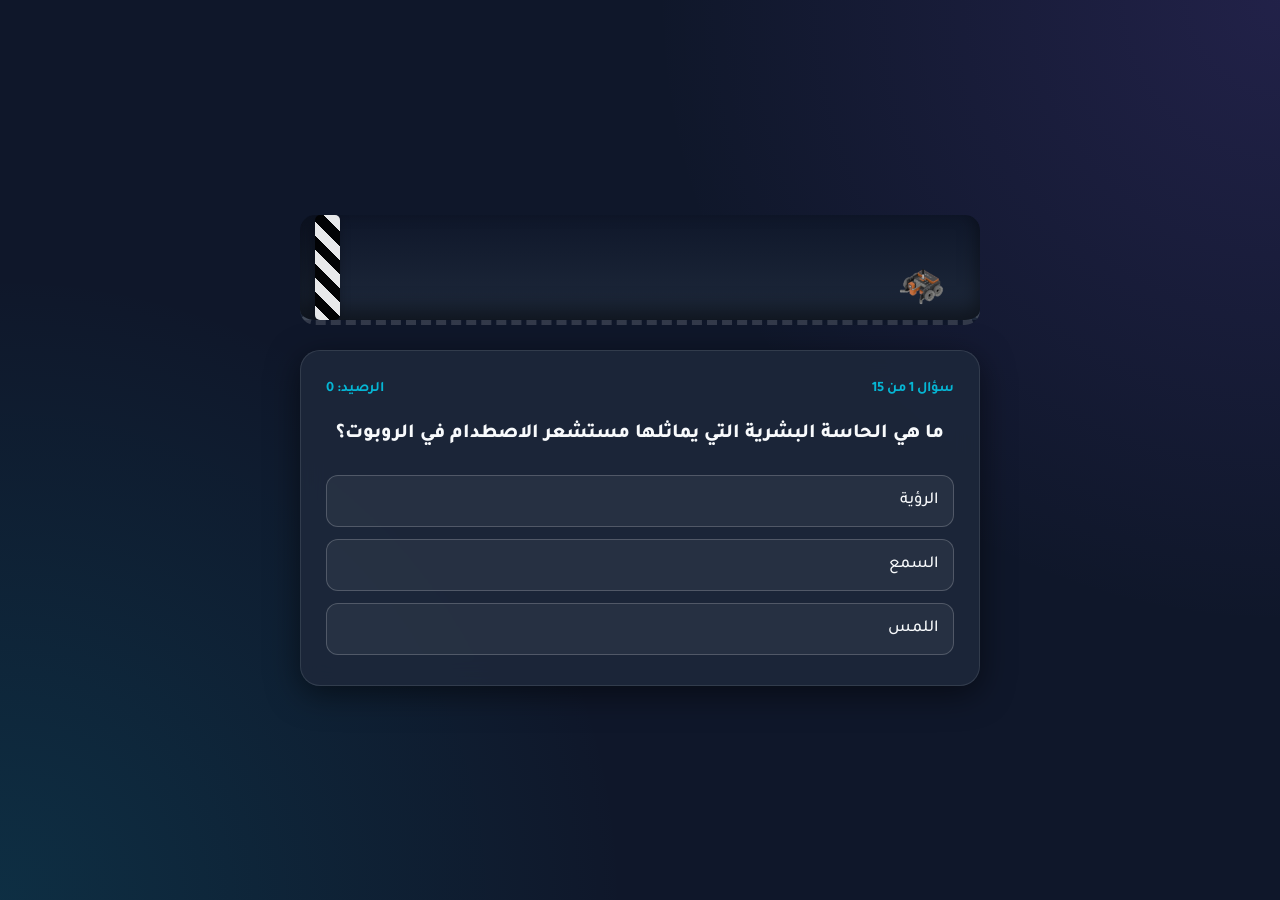
==== games/robot-game.html @ b35075b6 "Add files via upload" ====
<!DOCTYPE html>
<html lang="ar" dir="rtl">
<head>
    <meta charset="UTF-8">
    <meta name="viewport" content="width=device-width, initial-scale=1.0">
    <title>مختبر الروبوت الذكي: مسار VEX</title>
    <link href="https://fonts.googleapis.com/css2?family=Tajawal:wght@400;500;700;800&display=swap" rel="stylesheet">
    <style>
        :root {
            --bg-color: #0F172A;
            --card-bg: rgba(30, 41, 59, 0.85);
            --primary: #06b6d4;
            --secondary: #8b5cf6;
            --text-light: #f8fafc;
            --success: #10b981;
            --danger: #ef4444;
            --warning: #f59e0b;
            --track-color: #1e293b;
        }

        * {
            box-sizing: border-box;
            margin: 0;
            padding: 0;
            font-family: 'Tajawal', sans-serif;
        }

        body {
            background-color: var(--bg-color);
            color: var(--text-light);
            display: flex;
            justify-content: center;
            align-items: center;
            min-height: 100vh;
            background-image: radial-gradient(circle at top right, rgba(139, 92, 246, 0.15), transparent 40%),
                              radial-gradient(circle at bottom left, rgba(6, 182, 212, 0.15), transparent 40%);
            overflow: hidden;
            padding: 10px;
        }

        .game-container {
            width: 100%;
            max-width: 680px;
            text-align: center;
            position: relative;
        }

        /* Driving Track Section */
        .track-container {
            position: relative;
            width: 100%;
            height: 110px;
            background: linear-gradient(to bottom, #0f172a 0%, var(--track-color) 100%);
            border-radius: 15px;
            margin-bottom: 25px;
            border-bottom: 5px dashed rgba(255, 255, 255, 0.15);
            box-shadow: inset 0 -10px 20px rgba(0,0,0,0.5);
            overflow: hidden;
        }

        .finish-line {
            position: absolute;
            left: 15px;
            top: 0;
            bottom: 0;
            width: 25px;
            background: repeating-linear-gradient(45deg, #fff, #fff 10px, #000 10px, #000 20px);
            border-radius: 5px;
            opacity: 0.9;
            z-index: 5;
            box-shadow: -5px 0 15px rgba(0,0,0,0.5);
        }

        .finish-glow {
            box-shadow: 0 0 30px 10px rgba(16, 185, 129, 0.8);
        }

        .robot-img {
            position: absolute;
            bottom: 5px;
            right: 15px; /* Starts at the right (RTL) */
            width: 85px;
            height: auto;
            transition: right 0.8s cubic-bezier(0.25, 1, 0.5, 1), filter 0.3s, transform 0.3s;
            z-index: 10;
        }

        /* Animations for Robot */
        .robot-glow { filter: drop-shadow(0 0 15px var(--primary)); }
        
        @keyframes shakeError {
            0%, 100% { transform: translateX(0); filter: drop-shadow(0 0 10px var(--danger)); }
            20%, 60% { transform: translateX(-10px); }
            40%, 80% { transform: translateX(10px); }
        }
        .robot-error { animation: shakeError 0.5s ease-in-out; }

        @keyframes jumpCelebrate {
            0%, 100% { transform: translateY(0) scale(1); filter: drop-shadow(0 0 10px #fbbf24); }
            50% { transform: translateY(-30px) scale(1.1); filter: drop-shadow(0 0 30px #fbbf24); }
        }
        .robot-celebrate { animation: jumpCelebrate 1s ease-in-out infinite; }

        /* Glassmorphism Card */
        .glass-card {
            background: var(--card-bg);
            backdrop-filter: blur(12px);
            -webkit-backdrop-filter: blur(12px);
            border: 1px solid rgba(255, 255, 255, 0.1);
            border-radius: 20px;
            padding: 30px 25px;
            box-shadow: 0 8px 32px 0 rgba(0, 0, 0, 0.5);
        }

        .question-header {
            display: flex;
            justify-content: space-between;
            align-items: center;
            margin-bottom: 20px;
            font-size: 0.9rem;
            color: var(--primary);
            font-weight: 700;
        }

        .question-text {
            font-size: 1.25rem;
            font-weight: 800;
            margin-bottom: 25px;
            line-height: 1.6;
        }

        /* Options */
        .options-grid {
            display: flex;
            flex-direction: column;
            gap: 12px;
        }

        .btn-option {
            background-color: rgba(255, 255, 255, 0.05);
            border: 1px solid rgba(255, 255, 255, 0.2);
            color: var(--text-light);
            padding: 15px;
            border-radius: 12px;
            font-size: 1.05rem;
            font-weight: 500;
            cursor: pointer;
            transition: all 0.2s ease;
            text-align: right;
        }

        .btn-option:hover {
            background-color: rgba(255, 255, 255, 0.1);
            transform: translateY(-2px);
            border-color: var(--primary);
        }

        .btn-option.correct {
            background-color: var(--success);
            border-color: var(--success);
            color: white;
            box-shadow: 0 0 15px rgba(16, 185, 129, 0.4);
        }

        .btn-option.wrong {
            background-color: var(--danger);
            border-color: var(--danger);
            color: white;
            opacity: 0.9;
        }

        /* Explanation Box */
        .explanation-box {
            display: none;
            margin-top: 20px;
            padding: 15px;
            background: rgba(239, 68, 68, 0.15);
            border: 1.5px dashed var(--danger);
            border-radius: 10px;
            font-size: 0.95rem;
            line-height: 1.5;
            color: #fca5a5;
            text-align: right;
            animation: fadeIn 0.4s ease;
        }
        .explanation-box strong { color: white; }

        @keyframes fadeIn {
            from { opacity: 0; transform: translateY(-10px); }
            to { opacity: 1; transform: translateY(0); }
        }

        /* End Screen */
        .end-screen { display: none; }
        
        .end-screen h2 {
            font-size: 2.2rem;
            margin-bottom: 15px;
            color: var(--primary);
        }

        .score-text {
            font-size: 1.4rem;
            margin-bottom: 20px;
            font-weight: 700;
        }

        .teacher-note {
            background: rgba(245, 158, 11, 0.1);
            border: 1px solid var(--warning);
            padding: 15px;
            border-radius: 10px;
            margin-bottom: 25px;
            font-size: 0.9rem;
            line-height: 1.6;
            color: #fcd34d;
        }

        .btn-primary {
            background: linear-gradient(90deg, var(--primary), var(--secondary));
            border: none;
            color: white;
            padding: 15px 35px;
            border-radius: 30px;
            font-size: 1.1rem;
            font-weight: 700;
            cursor: pointer;
            transition: transform 0.2s ease, box-shadow 0.2s ease;
        }

        .btn-primary:hover {
            transform: scale(1.05);
            box-shadow: 0 10px 20px rgba(6, 182, 212, 0.3);
        }
    </style>
</head>
<body>

    <div class="game-container">
        <!-- Driving Track -->
        <div class="track-container" id="track">
            <div class="finish-line" id="finish-line"></div>
            <!-- Make sure to use 'vex.png' -->
            <img src="vex.png" alt="VEX Robot" class="robot-img" id="robot">
        </div>

        <!-- Quiz Section -->
        <div class="glass-card" id="quiz-card">
            <div class="question-header">
                <span id="q-counter">سؤال 1 من 15</span>
                <span id="live-score">الرصيد: 0</span>
            </div>
            <div class="question-text" id="question">جاري تحميل التحدي...</div>
            <div class="options-grid" id="options"></div>
            <div class="explanation-box" id="explanation"></div>
        </div>

        <!-- End Screen Section -->
        <div class="glass-card end-screen" id="end-screen">
            <h2 id="end-title">انتهى التحدي!</h2>
            <div class="score-text">نتيجتك النهائية: <span id="score">0</span> من 15</div>
            
            <!-- Teacher Reminder Note -->
            <div class="teacher-note">
                💡 <strong>تنبيه هام من المعلم:</strong><br>
                هذه اللعبة مصممة لمراجعة معلوماتك وتثبيتها بمتعة، ولكنها <strong>لا تغني أبداً عن مراجعة أوراق العمل والمذكرة الأساسية للمنهج</strong>. تأكد من مذاكرة مصادرك جيداً للاستعداد للاختبارات!
            </div>

            <button class="btn-primary" onclick="restartGame()">إعادة التحدي 🔄</button>
        </div>
    </div>

    <script>
        // 15 Questions with Explanations
        const questions = [
            {
                q: "ما هي الحاسة البشرية التي يماثلها مستشعر الاصطدام في الروبوت؟",
                options: ["الرؤية", "السمع", "اللمس"],
                answer: 2,
                exp: "مستشعر الاصطدام يعمل عند الاحتكاك أو الاصطدام المادي بالأشياء، تماماً مثل حاسة اللمس."
            },
            {
                q: "من أمثلة مستشعرات الاصطدام المستخدمة في المكانس الروبوتية المنزلية مستشعر:",
                options: ["الجدار", "الزلازل", "القوة العضلية"],
                answer: 0,
                exp: "تستخدم المكنسة مستشعر (الجدار) لتعرف أنها اصطدمت بحاجز فتقوم بتغيير مسارها."
            },
            {
                q: "يستخدم مستشعر المسافة بالليزر لتوضيح المسافة بين الروبوت وأقرب كائن، ويقع غالباً في:",
                options: ["الجزء الخلفي", "الجزء الأمامي", "الجزء الأيمن"],
                answer: 1,
                exp: "يقع في الجزء الأمامي ليكون بمثابة عين للروبوت يرى بها ما أمامه قبل الاصطدام به."
            },
            {
                q: "أي المستشعرات يستخدم في السيارات لأنظمة السلامة المضادة للتصادم والوقوف الذاتي؟",
                options: ["مستشعر الموجات فوق الصوتية", "مستشعر الضوء", "مستشعر الألوان"],
                answer: 0,
                exp: "الموجات فوق الصوتية (Ultrasonic) ترسل موجات صوتية وترتد لتحسب المسافة بدقة عالية للسيارات."
            },
            {
                q: "لكتابة ملاحظات داخل الكود لمساعدة فريق العمل على فهمه دون أن ينفذها الروبوت، نستخدم:",
                options: ["المتغيرات", "التكرارات", "التعليقات"],
                answer: 2,
                exp: "التعليقات (Comments) هي نصوص يقرأها الإنسان فقط، ويتجاهلها الحاسب والروبوت تماماً أثناء التنفيذ."
            },
            {
                q: "صح أم خطأ: يمكن العثور على لبنة مستشعر الاصطدام في فئة (التحكم).",
                options: ["صح", "خطأ"],
                answer: 1,
                exp: "خطأ. جميع المستشعرات توجد في فئة (الاستشعار - Sensing) وليس التحكم."
            },
            {
                q: "صح أم خطأ: يعمل مستشعر الاصطدام مثل الزر؛ إما أن يكون مضغوطاً (1) أو غير مضغوط (0).",
                options: ["صح", "خطأ"],
                answer: 0,
                exp: "إجابة صحيحة. مستشعر الاصطدام يعطي قيمتين فقط: نعم يوجد اصطدام (مضغوط)، أو لا يوجد (غير مضغوط)."
            },
            // New Extrapolated Questions
            {
                q: "في منصة VEX VR، المستشعر الذي يكتشف ألوان العقبات أو الخطوط المحيطة يسمى:",
                options: ["مستشعر العين / الألوان", "مستشعر الموقع", "مستشعر الجيروسكوب"],
                answer: 0,
                exp: "مستشعر العين (Eye Sensor) يمكنه اكتشاف الألوان مثل الأحمر والأخضر والأزرق."
            },
            {
                q: "إذا أردت أن يتوقف الروبوت قبل أن يصطدم بالحائط بمسافة 50 مم، ستستخدم مستشعر:",
                options: ["اللمس", "المسافة", "الألوان"],
                answer: 1,
                exp: "لأن مستشعر المسافة يقيس البعد قبل الوصول للهدف، بينما مستشعر اللمس يحتاج للاصطدام الفعلي."
            },
            {
                q: "في برمجة VEX، يتم إدخال لبنات الاستشعار (السداسية) عادة داخل لبنات:",
                options: ["التحكم (مثل: انتظر حتى، إذا..إذن)", "الحركة (مثل: تحرك للأمام)", "التعليقات"],
                answer: 0,
                exp: "لبنات الاستشعار السداسية تُستخدم كـ (شروط) داخل أوامر التحكم لاتخاذ القرارات."
            },
            {
                q: "لحماية المكنسة الروبوتية من السقوط من الدرج، أين يجب توجيه مستشعر المسافة؟",
                options: ["للأعلى", "للخلف", "للأسفل"],
                answer: 2,
                exp: "يُوجه للأسفل (مستشعر حافة) لاكتشاف الفراغات أو السلالم لمنع الروبوت من السقوط."
            },
            {
                q: "صح أم خطأ: لا تستطيع الروبوتات اتخاذ قرارات ذكية بدون استخدام المستشعرات.",
                options: ["صح", "خطأ"],
                answer: 0,
                exp: "صح. المستشعرات هي (الحواس) التي تعطي الروبوت معلومات عن بيئته ليتخذ القرار البرمجي."
            },
            {
                q: "تعتمد المركبات ذاتية القيادة (التي تقود نفسها) بشكل أساسي على المستشعرات لاتخاذ قرارات مثل:",
                options: ["تشغيل الراديو", "تجنب العقبات والمشاة", "تغيير لون الإضاءة الداخلية"],
                answer: 1,
                exp: "الهدف الأمني الأهم للمستشعرات في السيارات الذكية هو تجنب الحوادث والعقبات."
            },
            {
                q: "صح أم خطأ: روبوت الواقع الافتراضي (VEX VR) يمتلك مستشعرات برمجية تحاكي الروبوت الحقيقي تماماً.",
                options: ["صح", "خطأ"],
                answer: 0,
                exp: "صح. منصة VEX VR توفر محاكاة دقيقة جداً للمستشعرات لتطوير مهارات البرمجة قبل تطبيقها واقعياً."
            },
            {
                q: "لكي يتتبع الروبوت خطاً أسود مرسوماً على الأرض دون الخروج عنه، يحتاج بشكل أساسي إلى:",
                options: ["مستشعر المسافة", "مستشعر الألوان / الضوء", "مستشعر اللمس"],
                answer: 1,
                exp: "مستشعر الألوان يقيس نسبة انعكاس الضوء للتمييز بين الخط الأسود والأرضية البيضاء."
            }
        ];

        const totalQuestions = questions.length;
        let currentQuestion = 0;
        let score = 0;
        let audioCtx = null;

        // Elements
        const questionEl = document.getElementById('question');
        const optionsEl = document.getElementById('options');
        const expEl = document.getElementById('explanation');
        const robotEl = document.getElementById('robot');
        const cardEl = document.getElementById('quiz-card');
        const qCounterEl = document.getElementById('q-counter');
        const liveScoreEl = document.getElementById('live-score');
        const finishLineEl = document.getElementById('finish-line');

        function initAudio() {
            if (!audioCtx) audioCtx = new (window.AudioContext || window.webkitAudioContext)();
        }

        function playSound(type) {
            if (!audioCtx) return;
            const osc = audioCtx.createOscillator();
            const gainNode = audioCtx.createGain();
            osc.connect(gainNode);
            gainNode.connect(audioCtx.destination);

            if (type === 'success') {
                osc.type = 'sine';
                osc.frequency.setValueAtTime(600, audioCtx.currentTime);
                osc.frequency.exponentialRampToValueAtTime(1200, audioCtx.currentTime + 0.1);
                gainNode.gain.setValueAtTime(0.2, audioCtx.currentTime);
                gainNode.gain.exponentialRampToValueAtTime(0.01, audioCtx.currentTime + 0.3);
                osc.start(); osc.stop(audioCtx.currentTime + 0.3);
            } else if (type === 'wrong') {
                osc.type = 'sawtooth';
                osc.frequency.setValueAtTime(150, audioCtx.currentTime);
                osc.frequency.exponentialRampToValueAtTime(80, audioCtx.currentTime + 0.3);
                gainNode.gain.setValueAtTime(0.2, audioCtx.currentTime);
                gainNode.gain.exponentialRampToValueAtTime(0.01, audioCtx.currentTime + 0.3);
                osc.start(); osc.stop(audioCtx.currentTime + 0.3);
            } else if (type === 'win') {
                // Victory Fanfare
                osc.type = 'square';
                osc.frequency.setValueAtTime(440, audioCtx.currentTime);
                osc.frequency.setValueAtTime(554, audioCtx.currentTime + 0.2);
                osc.frequency.setValueAtTime(659, audioCtx.currentTime + 0.4);
                osc.frequency.setValueAtTime(880, audioCtx.currentTime + 0.6);
                gainNode.gain.setValueAtTime(0.2, audioCtx.currentTime);
                gainNode.gain.linearRampToValueAtTime(0, audioCtx.currentTime + 1.2);
                osc.start(); osc.stop(audioCtx.currentTime + 1.2);
            }
        }

        function moveRobot() {
            // Robot only moves based on CORRECT answers (score)
            // 15 correct answers = reach the finish line (85% of track + overlap)
            const progress = (score / totalQuestions);
            const targetRight = progress * 82; // 82% brings it right to the line
            robotEl.style.right = `calc(${targetRight}% + 15px)`;
        }

        function loadQuestion() {
            expEl.style.display = 'none'; // hide explanation
            const q = questions[currentQuestion];
            qCounterEl.textContent = `سؤال ${currentQuestion + 1} من ${totalQuestions}`;
            liveScoreEl.textContent = `الرصيد: ${score}`;
            questionEl.textContent = q.q;
            optionsEl.innerHTML = '';
            
            q.options.forEach((opt, index) => {
                const btn = document.createElement('button');
                btn.className = 'btn-option';
                btn.textContent = opt;
                btn.onclick = () => checkAnswer(index, btn);
                optionsEl.appendChild(btn);
            });
        }

        function checkAnswer(selectedIndex, btnElement) {
            initAudio();
            const allBtns = optionsEl.querySelectorAll('.btn-option');
            allBtns.forEach(b => b.style.pointerEvents = 'none');

            const correctIndex = questions[currentQuestion].answer;
            const explanation = questions[currentQuestion].exp;
            let delayToNext = 1500; // Normal delay for correct

            if (selectedIndex === correctIndex) {
                // CORRECT
                btnElement.classList.add('correct');
                playSound('success');
                score++;
                robotEl.classList.add('robot-glow');
                setTimeout(() => robotEl.classList.remove('robot-glow'), 600);
                moveRobot();
            } else {
                // WRONG
                btnElement.classList.add('wrong');
                allBtns[correctIndex].classList.add('correct');
                playSound('wrong');
                
                // Show Correction
                expEl.innerHTML = `<strong>❌ إجابة غير دقيقة!</strong><br>${explanation}`;
                expEl.style.display = 'block';
                
                // Shake robot, NO movement
                robotEl.classList.add('robot-error');
                setTimeout(() => robotEl.classList.remove('robot-error'), 500);
                
                // Extra time to read explanation
                delayToNext = 4000; 
            }

            currentQuestion++;

            setTimeout(() => {
                if (currentQuestion < totalQuestions) {
                    loadQuestion();
                } else {
                    showEndScreen();
                }
            }, delayToNext);
        }

        function showEndScreen() {
            document.getElementById('quiz-card').style.display = 'none';
            document.getElementById('end-screen').style.display = 'block';
            document.getElementById('score').textContent = score;
            liveScoreEl.textContent = `الرصيد: ${score}`;

            const endTitle = document.getElementById('end-title');

            if (score === totalQuestions) {
                // PERFECT SCORE - CRASH/REACH FINISH LINE!
                robotEl.style.right = 'calc(85% + 20px)'; // Touch the line
                endTitle.textContent = "🏆 إنجاز مبهر! علامة كاملة";
                playSound('win');
                finishLineEl.classList.add('finish-glow');
                robotEl.classList.add('robot-celebrate');
            } else {
                // NOT PERFECT - STOP SHORT
                endTitle.textContent = "👏 أداء رائع! لكن يمكنك التحسن";
                endTitle.style.color = "var(--warning)";
                playSound('success');
            }
        }

        function restartGame() {
            currentQuestion = 0;
            score = 0;
            robotEl.style.right = '15px'; // Reset position
            robotEl.classList.remove('robot-celebrate');
            finishLineEl.classList.remove('finish-glow');
            
            document.getElementById('quiz-card').style.display = 'block';
            document.getElementById('end-screen').style.display = 'none';
            loadQuestion();
        }

        // Start
        window.onload = loadQuestion;
    </script>
</body>
</html>
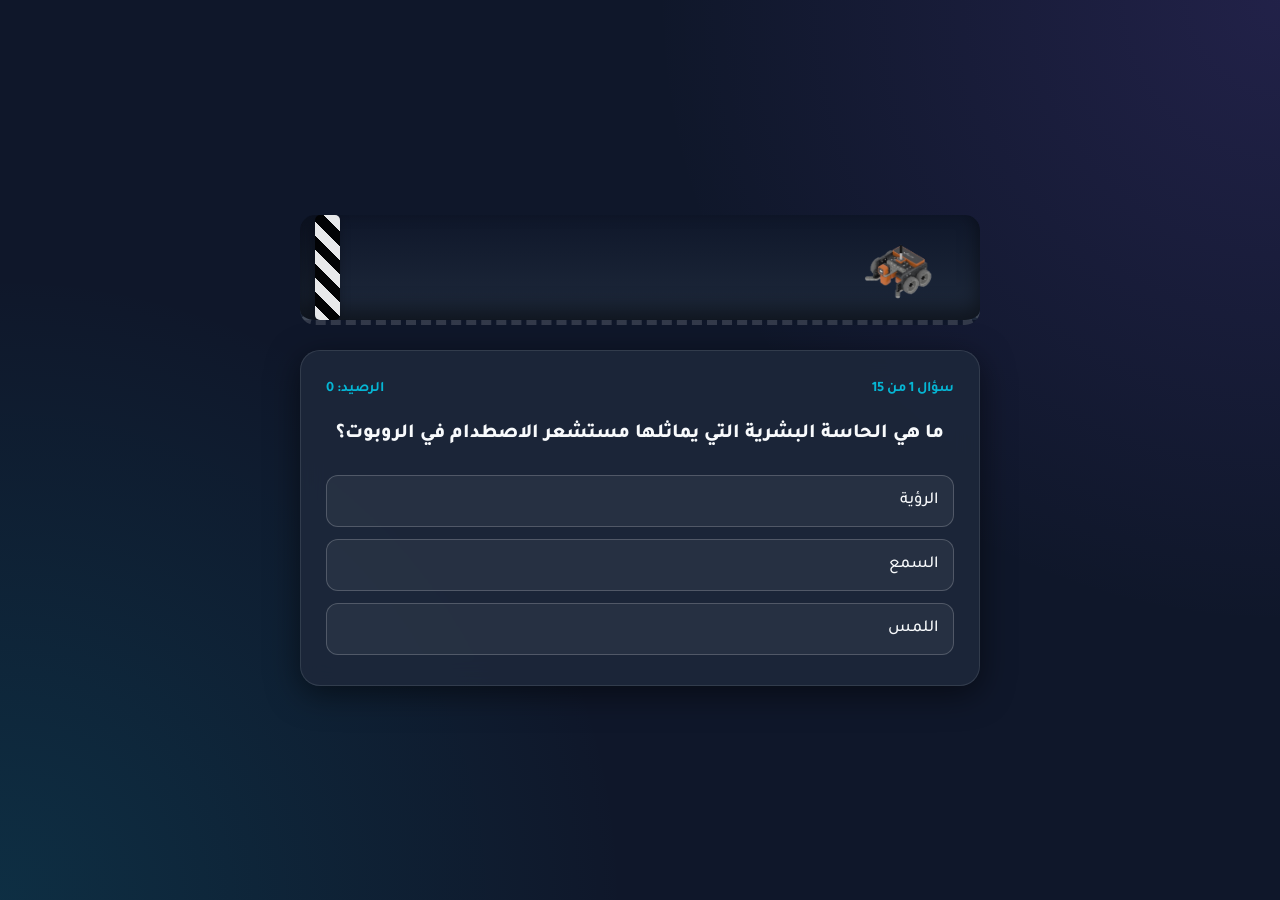
==== commit 847e0bdc: "Update robot-game.html" ====
--- a/games/robot-game.html
+++ b/games/robot-game.html
@@ -79,7 +79,7 @@
             position: absolute;
             bottom: 5px;
             right: 15px; /* Starts at the right (RTL) */
-            width: 85px;
+            width: 130px;
             height: auto;
             transition: right 0.8s cubic-bezier(0.25, 1, 0.5, 1), filter 0.3s, transform 0.3s;
             z-index: 10;
@@ -529,4 +529,4 @@
         window.onload = loadQuestion;
     </script>
 </body>
-</html>+</html>
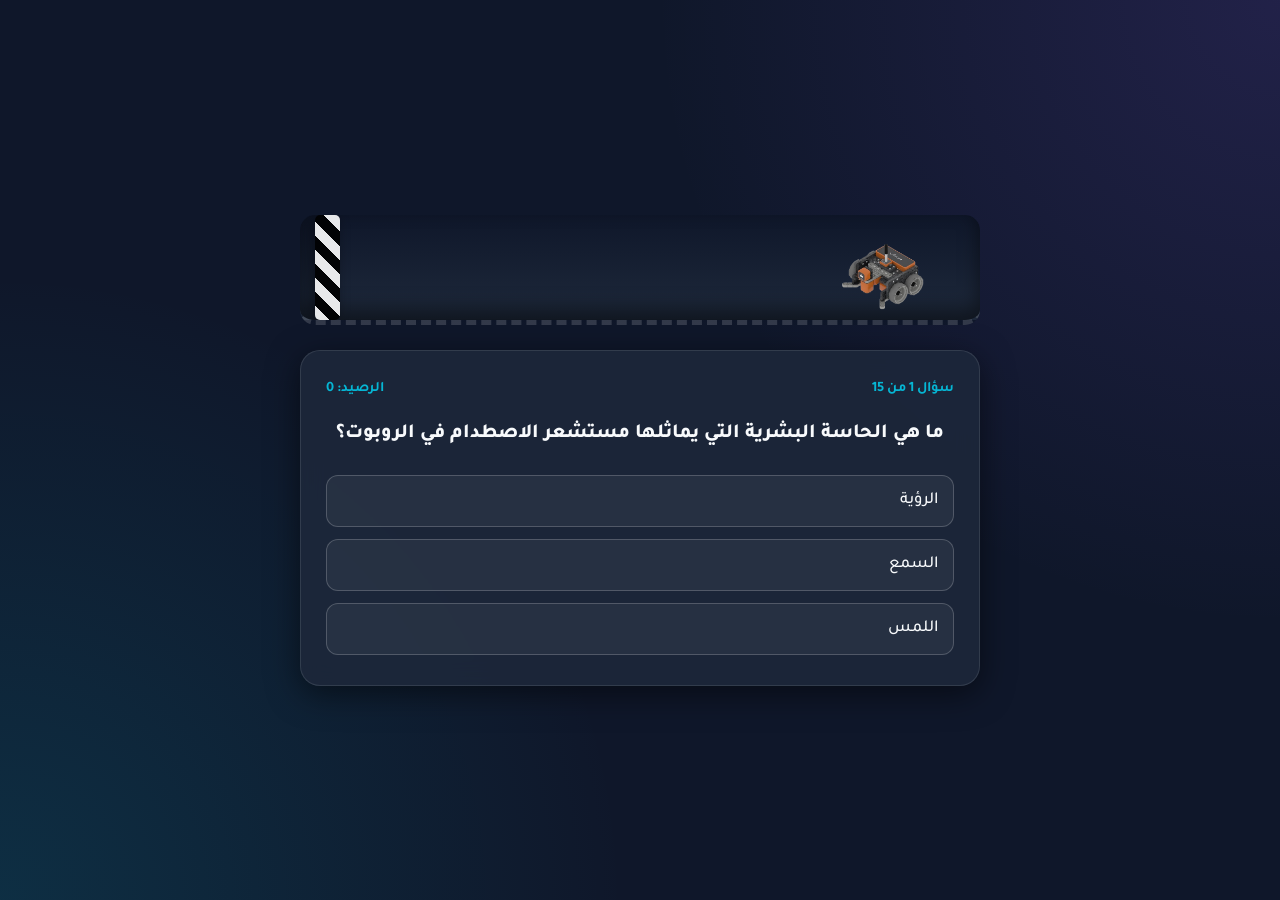
==== commit 04f18e1f: "Update robot-game.html" ====
--- a/games/robot-game.html
+++ b/games/robot-game.html
@@ -75,15 +75,15 @@
             box-shadow: 0 0 30px 10px rgba(16, 185, 129, 0.8);
         }
 
-        .robot-img {
-            position: absolute;
-            bottom: 5px;
-            right: 15px; /* Starts at the right (RTL) */
-            width: 130px;
-            height: auto;
-            transition: right 0.8s cubic-bezier(0.25, 1, 0.5, 1), filter 0.3s, transform 0.3s;
-            z-index: 10;
-        }
+      .robot-img {
+    position: absolute;
+    bottom: -10px;
+    right: 15px;
+    width: 160px;
+    height: auto;
+    transition: right 0.8s cubic-bezier(0.25, 1, 0.5, 1), filter 0.3s, transform 0.3s;
+    z-index: 10;
+}
 
         /* Animations for Robot */
         .robot-glow { filter: drop-shadow(0 0 15px var(--primary)); }
